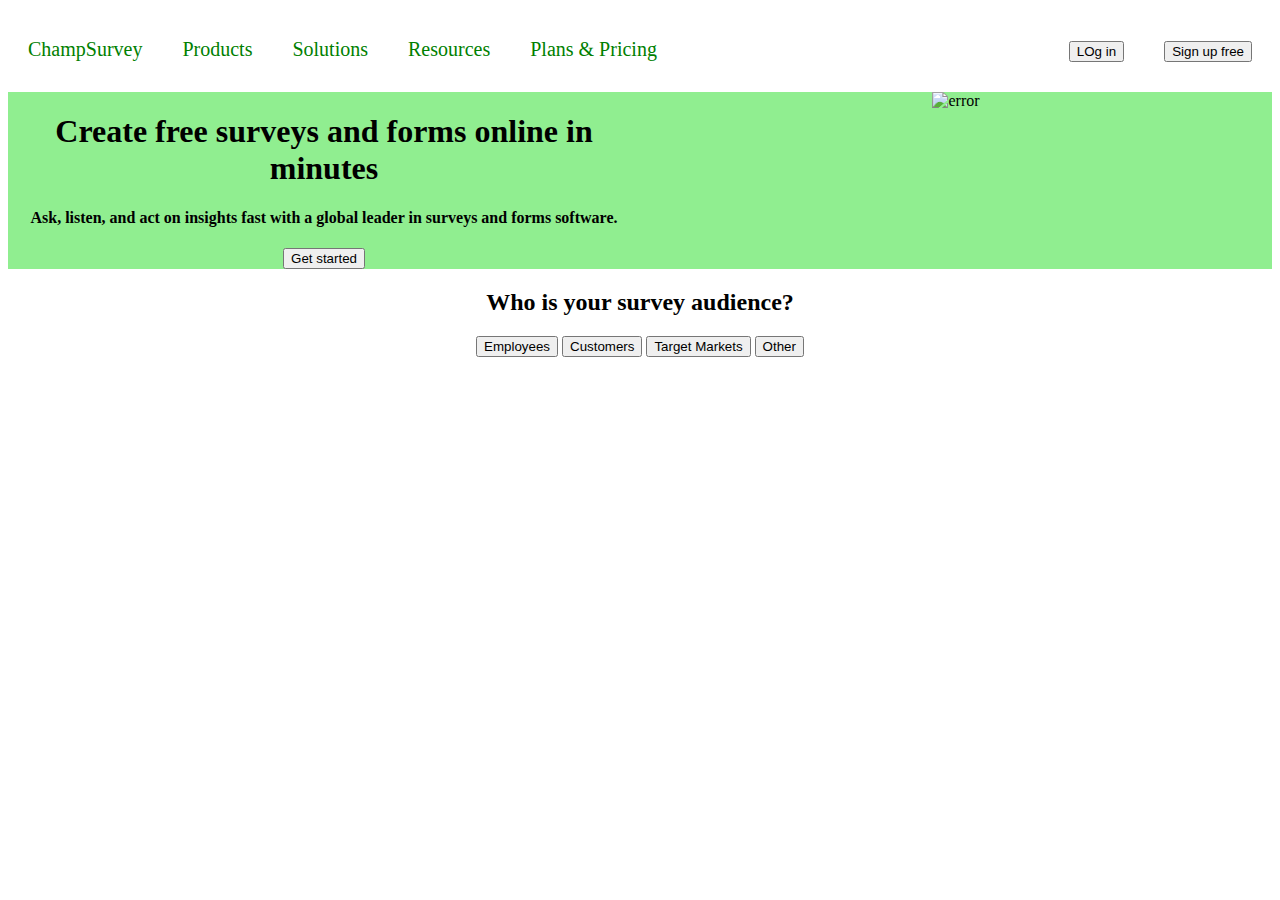
==== index.html @ 0e23bcb0 "Day-2" ====
<!DOCTYPE html>
<html lang="en">
<head>
    <meta charset="UTF-8">
    <meta http-equiv="X-UA-Compatible" content="IE=edge">
    <meta name="viewport" content="width=device-width, initial-scale=1.0">
    <title>ChampSurvey: The World most Popular Free Survey Tool</title>
<style>
    .nav{
        /* background-color:yellow; */
        overflow: hidden;
    }
    .nav a{
        float: left;
        color: green;
        text-align: center;
        padding: 30px 20px;
        text-decoration: none;
        font-size: 20px;

    }

    .nav a.Account{
        float: right;
        /* background-color: green; */
    }
    .nav a.tab{
        text-align: justify;
    }
    .part1{
        display:grid;
        grid-template-columns: repeat(2,1fr);
        text-align: center;
        background-color:lightgreen;
    }
    .part1 img{
        max-width: 800px;
        max-height: 600px;
        /* background-color: red; */
    }

    .part2{
        text-align: center;
    }
    .part2 button{
        gap: 25px;
    }
    
</style>

</head>
<body>
    <div class="nav">
        <a href="">ChampSurvey</a>
        <a class="tab" href="">Products</a>
        <a class="tab" href="">Solutions</a>
        <a class="tab" href="">Resources</a>
        <a class="tab" href="">Plans & Pricing</a>
        <a href="" id="Sign" class="Account"><button>Sign up free</button></a>
        <a href="" id="Log" class="Account"><button>LOg in</button></a>
      </div>

      <div class="part1">
        <div>
            <h1>
                Create free surveys and forms online in minutes
               
            </h1>
            <h4> Ask, listen, and act on insights fast with a global leader in surveys and forms software.
            </h4>
            <button>Get started</button>
        </div>
        <div>
            <img src="https://prod.smassets.net/assets/cms/sm/uploads//homepage-hero-exp-bg-green.png" alt="error">
        </div>
    </div>


    <div class="part2">
        <h2>Who is your survey audience?</h2>
        <button>Employees</button>
        <button>Customers</button>
        <button>Target Markets</button>
        <button>Other</button>






    </div>


</body>
</html>
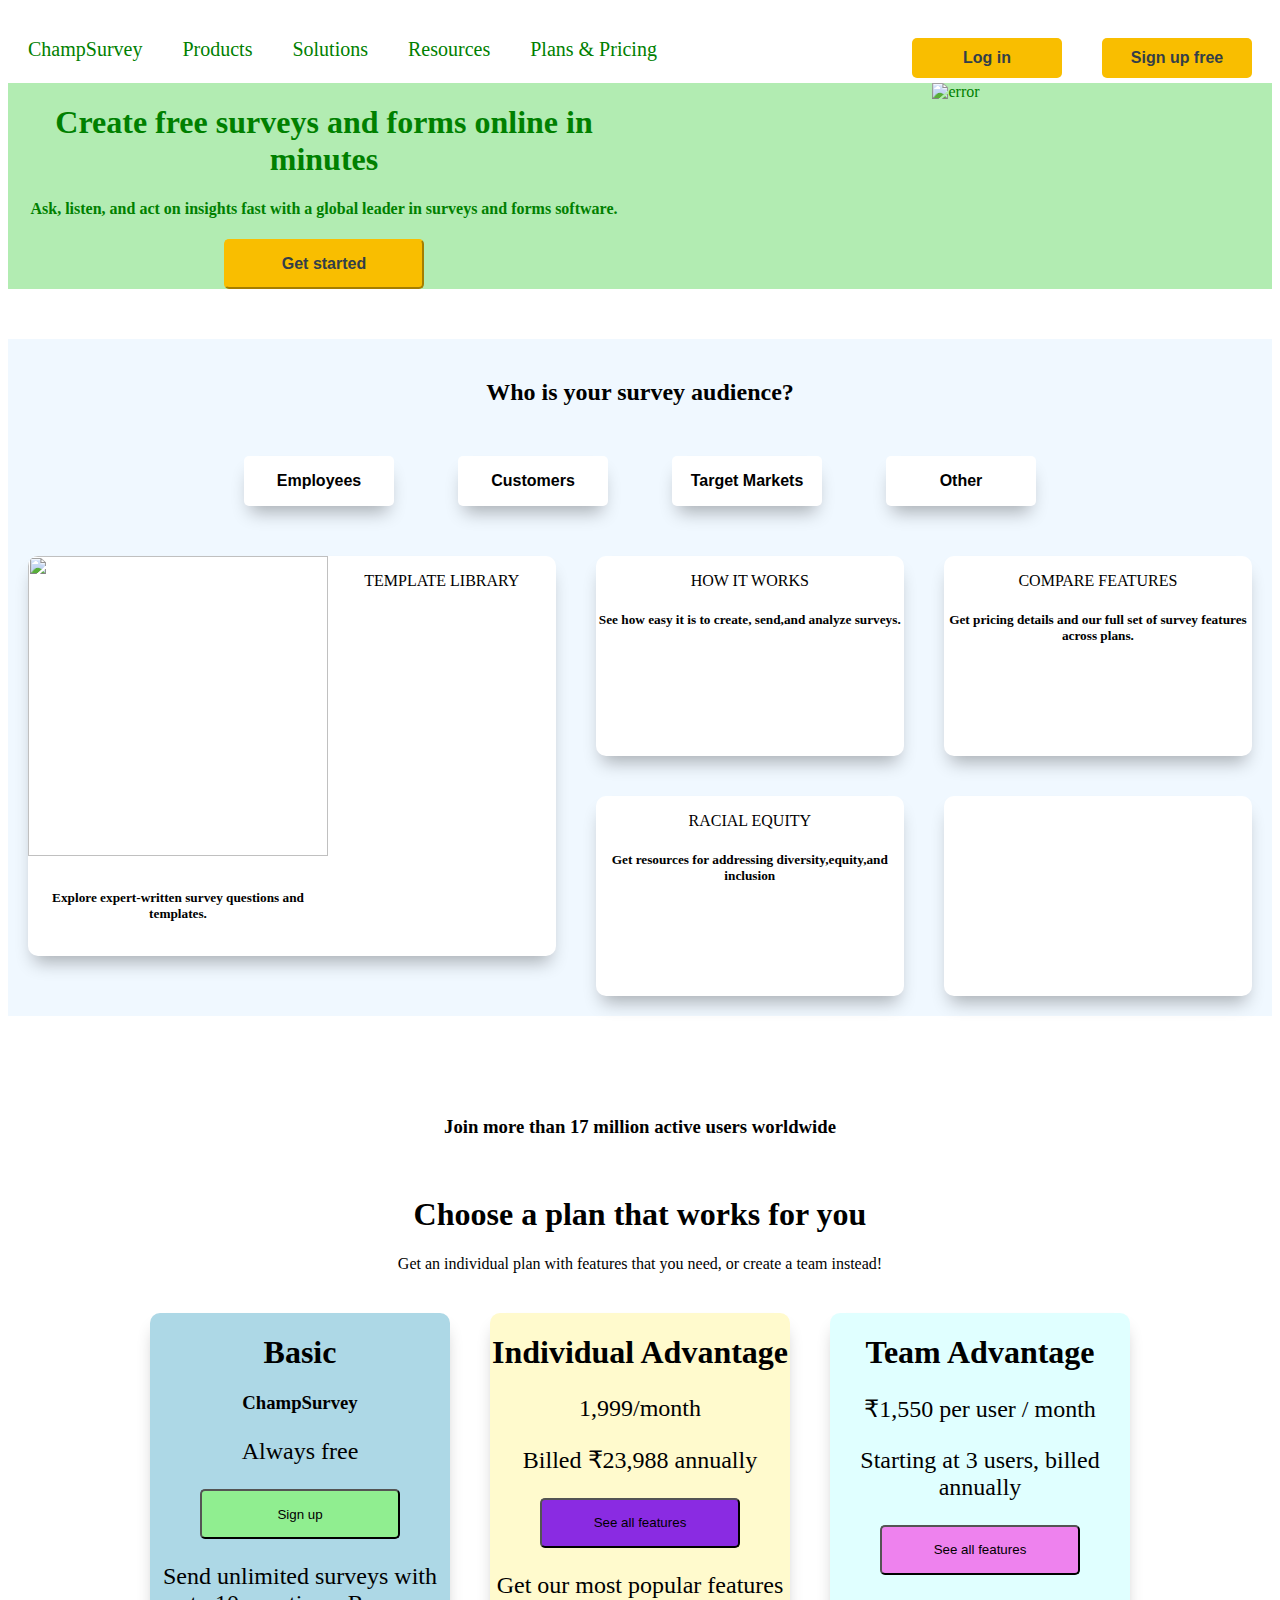
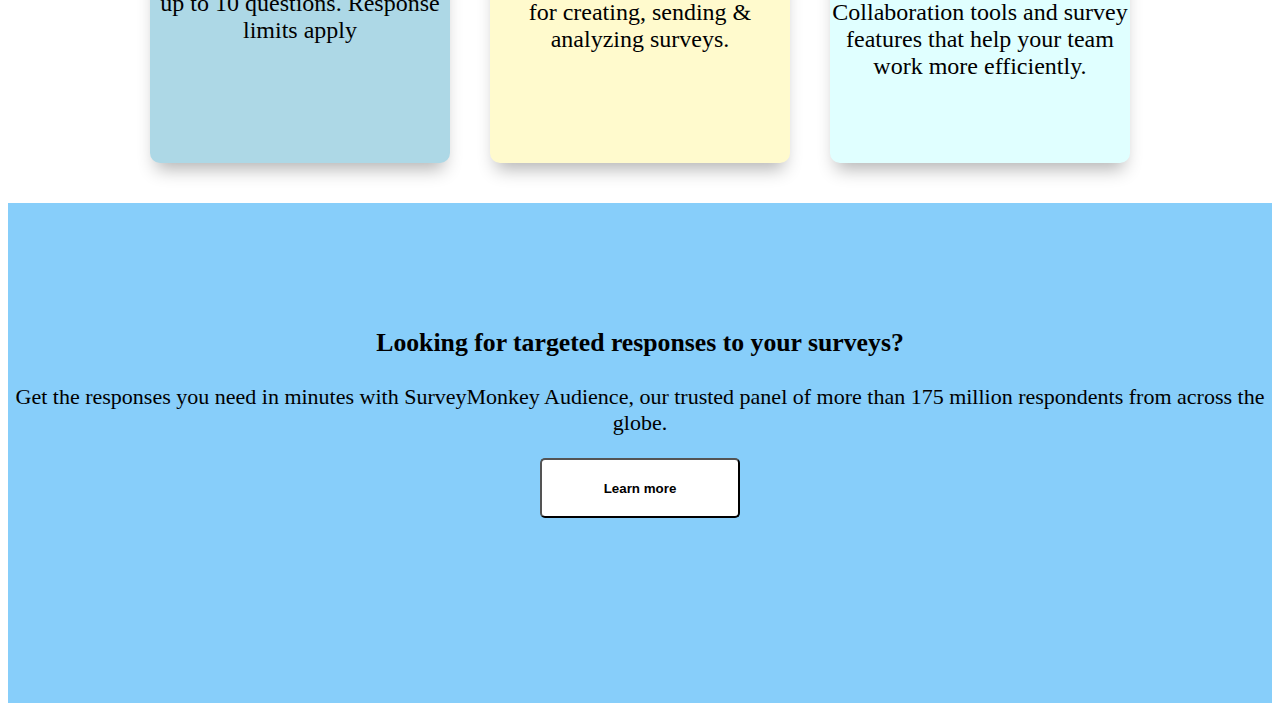
==== commit 1c08dbb9: "final" ====
--- a/index.html
+++ b/index.html
@@ -5,70 +5,28 @@
     <meta http-equiv="X-UA-Compatible" content="IE=edge">
     <meta name="viewport" content="width=device-width, initial-scale=1.0">
     <title>ChampSurvey: The World most Popular Free Survey Tool</title>
-<style>
-    .nav{
-        /* background-color:yellow; */
-        overflow: hidden;
-    }
-    .nav a{
-        float: left;
-        color: green;
-        text-align: center;
-        padding: 30px 20px;
-        text-decoration: none;
-        font-size: 20px;
-
-    }
-
-    .nav a.Account{
-        float: right;
-        /* background-color: green; */
-    }
-    .nav a.tab{
-        text-align: justify;
-    }
-    .part1{
-        display:grid;
-        grid-template-columns: repeat(2,1fr);
-        text-align: center;
-        background-color:lightgreen;
-    }
-    .part1 img{
-        max-width: 800px;
-        max-height: 600px;
-        /* background-color: red; */
-    }
-
-    .part2{
-        text-align: center;
-    }
-    .part2 button{
-        gap: 25px;
-    }
-    
-</style>
-
+    <link rel="stylesheet" href="index.css">
 </head>
 <body>
     <div class="nav">
-        <a href="">ChampSurvey</a>
+        <a href="Dashboard.html">ChampSurvey</a>
         <a class="tab" href="">Products</a>
         <a class="tab" href="">Solutions</a>
         <a class="tab" href="">Resources</a>
         <a class="tab" href="">Plans & Pricing</a>
-        <a href="" id="Sign" class="Account"><button>Sign up free</button></a>
-        <a href="" id="Log" class="Account"><button>LOg in</button></a>
+        <a href="Signup.html" id="Sign" class="Account"><button>Sign up free</button></a>
+        <a href="Login.html" id="Log" class="Account"><button>Log in</button></a>
       </div>
 
       <div class="part1">
-        <div>
+        <div class="para">
             <h1>
                 Create free surveys and forms online in minutes
                
             </h1>
             <h4> Ask, listen, and act on insights fast with a global leader in surveys and forms software.
             </h4>
-            <button>Get started</button>
+            <a href="Login.html"><button>Get started</button></a>
         </div>
         <div>
             <img src="https://prod.smassets.net/assets/cms/sm/uploads//homepage-hero-exp-bg-green.png" alt="error">
@@ -82,14 +40,74 @@
         <button>Customers</button>
         <button>Target Markets</button>
         <button>Other</button>
-
-
-
-
+        <div class="grid">
+            <div class="box box1"><img src="https://prod.smassets.net/assets/cms/sm/uploads//SurveyTemplate_Hero.gif" alt=""><p>TEMPLATE LIBRARY</p>
+            <h5>Explore expert-written survey questions and templates.</h5></div>
+           <div>
+            <div class="box box2"><p>HOW IT WORKS</p>
+                <h5>See how easy it is to create, send,and analyze surveys.</h5></div>
+                <div class="box box3"><p>COMPARE FEATURES</p>
+                <h5>Get pricing details and our full set of survey features across plans.</h5></div>
+                <div class="box box4"><p>RACIAL EQUITY</p>
+                <h5>Get resources for addressing diversity,equity,and inclusion</h5></div>
+                <div class="box box5"><p>FUTURE OF WORK</p>
+                <h5>Reimagine your business by gathering feedback.s</h5></div>
+           </div>
+        </div>
 
 
     </div>
 
 
+    <div class="middle">
+        <h3>Join more than 17 million active users worldwide</h3>
+        <img src="https://prod.smassets.net/assets/cms/sm/uploads//Allbirds-slate.png" alt="">
+        <img src="https://prod.smassets.net/assets/cms/sm/uploads//Tweezerman-logo-2x.png" alt="">
+        <img src="https://prod.smassets.net/assets/cms/sm/uploads//Adobe-logo-2x.png" alt="">
+        <img src="https://prod.smassets.net/assets/cms/sm/uploads//Verizon-logo-2x.png" alt="">
+        <img src="https://prod.smassets.net/assets/cms/sm/uploads//sephora-logo.png" alt="">
+        <h1>Choose a plan that works for you</h1>
+        <p>Get an individual plan with features that you need, or create a team instead!</p>
+    </div>
+
+
+    <div class="part3">
+
+        <div class="basic">
+
+            <h1>Basic</h1>
+            <h3>ChampSurvey</h3>
+            <p>Always free</p>
+            <a href="Signup.html"><button>Sign up</button></a>
+            <p>Send unlimited surveys with up to 10 questions. Response limits apply</p>
+        </div>
+        <div class="individual">
+            <h1>Individual Advantage</h1>
+            <p>1,999/month</p>
+            <p>Billed ₹23,988 annually</p>
+            <a href="https://www.surveymonkey.com/pricing/individual/details/?ut_ctatext=See+all+features&ut_source=homepage&ut_source3=sm-button"><button>See all features</button></a>
+            <p>Get our most popular features for creating, sending & analyzing surveys.</p>
+        </div>
+        <div class="team">
+            <h1>Team Advantage</h1>
+            <p>₹1,550
+                per user / month</p>
+            <p>
+                Starting at 3 users, billed annually</p>
+                <a href="https://www.surveymonkey.com/pricing/teams/details/?ut_ctatext=See+all+features&ut_source=pricing-indv-detailsu0026amp%3But_source2%3Dsemu0026amp%3But_source3%3Dsm-button&ut_source3=sm-button"><button>See all features</button></a>
+            <p>Collaboration tools and survey features that help your team work more efficiently.</p>
+        </div>
+
+    </div>
+
+    <div class="part4">
+        <h3>Looking for targeted responses to your surveys?</h3>
+        <p>
+Get the responses you need in minutes with SurveyMonkey Audience, our trusted panel of more than 175 million respondents from across the globe.
+        </p>
+        <a href="https://www.surveymonkey.com/market-research/solutions/audience-panel/"><button>Learn more</button></a>
+    </div>
+
+
 </body>
 </html>--- a/index.css
+++ b/index.css
@@ -0,0 +1,282 @@
+
+    .nav{
+        /* background-color:yellow; */
+        overflow: hidden;
+        height: 75px;
+        border: b;
+        position: relative;
+    }
+    /* .nav a img{
+        text-align: right;
+    }
+    <img src="https://www.shutterstock.com/image-vector/logo-monkey-sunglasses-600w-361745693.jpg" alt=""> */
+
+    .nav a{
+        float: left;
+        color: green;
+        text-align: center;
+        padding: 30px 20px;
+        text-decoration: none;
+        font-size: 20px;
+
+    }
+
+    .nav a.Account{
+        float: right;
+        /* background-color: green; */
+    }
+    .nav button{
+        /* background: rgb(206, 179, 44); */
+        width: 150px;
+        height: 40px;
+        border: none;
+        font-size: 16px;
+        font-weight: bold;
+        color: #333e48;
+        border-color: #f9be00;
+        background-color: #f9be00;
+        border-radius: 5px;  
+       
+    }
+    .nav button:hover{
+        cursor: pointer;
+    }
+    .nav a.tab{
+        text-align: justify;
+    }
+ 
+    .part1{
+        display:grid;
+        grid-template-columns: repeat(2,1fr);
+        text-align: center;
+        background-color:rgb(178, 236, 178);
+        color: green;
+        padding-top: 0px;
+    }
+
+    .part1 button{
+        /* background: rgb(206, 179, 44); */
+        width: 200px;
+        height: 50px;
+        font-size: 16px;
+        font-weight: bold; 
+         color: #333e48;
+        border-color: #f9be00;
+        background-color: #f9be00;
+        border-radius: 5px;
+
+    }
+    .part1 button:hover{
+        cursor: pointer;
+        background: #ffff00;
+    }
+
+    /* .part1 .para{
+        align-content: center;
+        color: red;
+        overflow: hidden;
+        position: relative;
+        width:600px;
+        height: 650px;
+        
+    } */
+    .part1 img{
+        max-width: 800px;
+        max-height: 600px;
+        /* background-color: red; */
+    }
+    /* .part1 img:hover{
+        -webkit-transform: scale(1.3);
+        transform: scale(1.3);
+    } */
+
+    .part2{
+        text-align: center;
+        padding-top: 20px;
+        margin-top: 50px;
+        justify-content: center;
+        background-color: aliceblue;
+        /* width: 80%; */
+        /* width: 400px; */
+    }
+    .part2 button{
+        margin: 30px;
+        background-color: #ffffff;
+        border: #ffffff;
+        border-radius: 5px;
+        box-shadow:  0px 12px 18px -6px rgba(0,0,0,0.3);
+        height: 50px;
+        width: 150px;
+        font-size: 16px;
+        font-weight: bold;
+    }
+    .part2 button:hover{
+        cursor: pointer;
+        font-weight: bolder;
+    }
+    .box1 img{
+        height: 300px;
+        width: 300px;
+        background: none;
+    }
+
+     .box2, .box3, .box4, .box5{
+        background-color: #ffffff;
+        border-radius: 10px 10px 10px 10px;
+        overflow: hidden;
+        height: 200px;
+        max-width: 50vh;
+
+        -webkit-box-shadow: 0px 12px 18px -6px rgba(0,0,0,0.3);
+        box-shadow: 0px 12px 18px -6px rgba(0,0,0,0.3);
+    }
+
+    .box2 p h5, .box3 p h5, .box4 p h5, .box5 p h5{
+        padding-top: 200px;
+    }
+
+
+    .box2{
+        background-image: url("https://encrypted-tbn0.gstatic.com/images?q=tbn:ANd9GcSLG-DuFtJa1FNOLQAd8Yt6nEdsEntlO7tL_giZu1lgQsOhex-Zmvnq2MZ4mcMDyKgRDz0&usqp=CAU");
+    }
+    .box3{
+        background-image: url("https://encrypted-tbn0.gstatic.com/images?q=tbn:ANd9GcTp3Glnx69YMCxQiy_72dNc6rcpn6k-XAQ3iw&usqp=CAU");
+
+    }
+    .box4{
+        background-image: url("https://encrypted-tbn0.gstatic.com/images?q=tbn:ANd9GcTMUziyDkag9UeLCZCZLO3snWcHXhlyx2YUhQ&usqp=CAU");
+    }
+    .box5{
+        background-image: url("https://encrypted-tbn0.gstatic.com/images?q=tbn:ANd9GcR9VdqM0h7M--Sht2Gl9vj7uOPPtzSDQ9Rehg&usqp=CAU");
+        color: #ffffff;
+    }
+    .grid>div{
+        display: grid;
+        grid-template-columns: repeat(2,1fr);
+        /* width: 100%; */
+    }
+    .box1{
+        background-color: #ffffff;
+        border-radius: 10px 10px 10px 10px;
+        overflow: hidden;
+        height: 400px;
+        max-width: 150vh;
+        background-image: url("https://encrypted-tbn0.gstatic.com/images?q=tbn:ANd9GcQgwXUIsFhXfjJil0r3DAF8w4GsXFFPiuypQA&usqp=CAU");
+
+        -webkit-box-shadow: 0px 12px 18px -6px rgba(0,0,0,0.3);
+        box-shadow: 0px 12px 18px -6px rgba(0,0,0,0.3);
+        
+    }
+
+    .box{
+        margin: 20px;
+    }
+
+    .box:hover{
+        -webkit-transform: scale(1);
+	    transform: scale(1.1);
+        cursor: pointer;
+    }
+    .grid{
+        min-height: 100%;
+        display: flex;
+       /* grid-template-columns: repeat(2,1fr); */
+        /* flex-direction: row; */
+        /* width: 75%; */
+       
+
+    }
+
+    /* .grid>div{
+        flex-basis: calc(50%-40px);
+    } */
+
+    .middle{
+        margin-top: 100px;
+        margin-bottom: 40px;
+        text-align: center;
+    }
+
+    .middle img{
+        width:280px;
+    }
+    .part3{
+        display: flex;
+        text-align: center;
+        margin: 40px;
+        /* width: 80%; */
+        justify-content: center;
+        gap: 40px;
+
+
+    }
+
+    .part3>div{
+        /* border: solid black; */
+        width: 300px;
+        height: 450px;
+        /* background-color: #ffffff; */
+        border-radius: 10px 10px 10px 10px;
+        overflow: hidden
+         -webkit-box-shadow: 0px 12px 18px -6px rgba(0,0,0,0.3);
+        box-shadow: 0px 12px 18px -6px rgba(0,0,0,0.3);
+        /* text-align: center; */
+    }
+
+    .basic button{
+        background-color: lightgreen;
+        width: 200px;
+        height: 50px;
+        border-radius: 5px;
+    }
+
+    .individual button{
+           background-color: blueviolet;
+        width: 200px;
+        height: 50px;
+        border-radius: 5px;
+    }
+    .team button{
+        background-color:violet;
+        width: 200px;
+        height: 50px;
+        border-radius: 5px;
+    }
+    .part3 button:hover{
+        cursor: pointer;
+    }
+
+    .part3 p{
+        font-size: 24px;
+    }
+    .basic{
+        background: lightblue;
+    }
+    .individual{
+        background: lemonchiffon;
+    }
+    .team{
+        background: lightcyan;
+    }
+
+    .part4{
+        height: 400px;
+        /* border: solid black; */
+        text-align: center;
+        background: lightskyblue;
+        padding-top: 100px;
+        word-wrap: break-word;
+        font-size: 22px;
+    }
+    .part4 button{
+        width: 200px;
+        height: 60px;
+        font-weight: 800;
+        border-radius: 5px;
+        background-color:white
+    }
+
+    .part4 button:hover{
+        cursor: pointer;
+        background: #ffffff;
+    }
